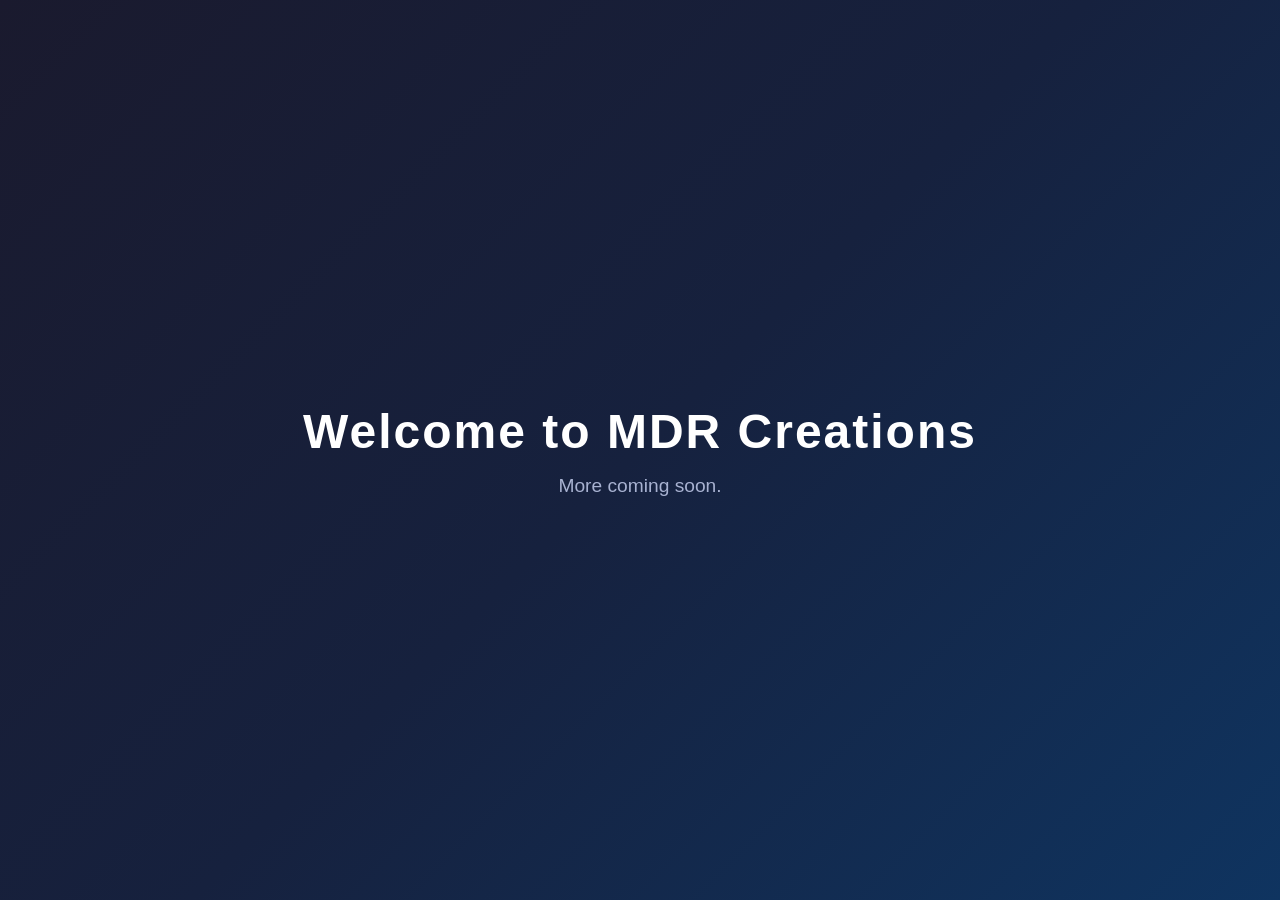
==== index.html @ 9b5d0212 "Project Creation" ====
<!DOCTYPE html>
<html lang="en">
<head>
    <meta charset="UTF-8">
    <meta name="viewport" content="width=device-width, initial-scale=1.0">
    <title>MDR Creations</title>
    <style>
        * {
            margin: 0;
            padding: 0;
            box-sizing: border-box;
        }

        body {
            font-family: 'Segoe UI', Tahoma, Geneva, Verdana, sans-serif;
            display: flex;
            justify-content: center;
            align-items: center;
            min-height: 100vh;
            background: linear-gradient(135deg, #1a1a2e, #16213e, #0f3460);
            color: #ffffff;
        }

        .container {
            text-align: center;
            padding: 2rem;
        }

        h1 {
            font-size: 3rem;
            font-weight: 700;
            margin-bottom: 1rem;
            letter-spacing: 2px;
        }

        p {
            font-size: 1.2rem;
            color: #a8b2d1;
        }
    </style>
</head>
<body>
    <div class="container">
        <h1>Welcome to MDR Creations</h1>
        <p>More coming soon.</p>
    </div>
</body>
</html>
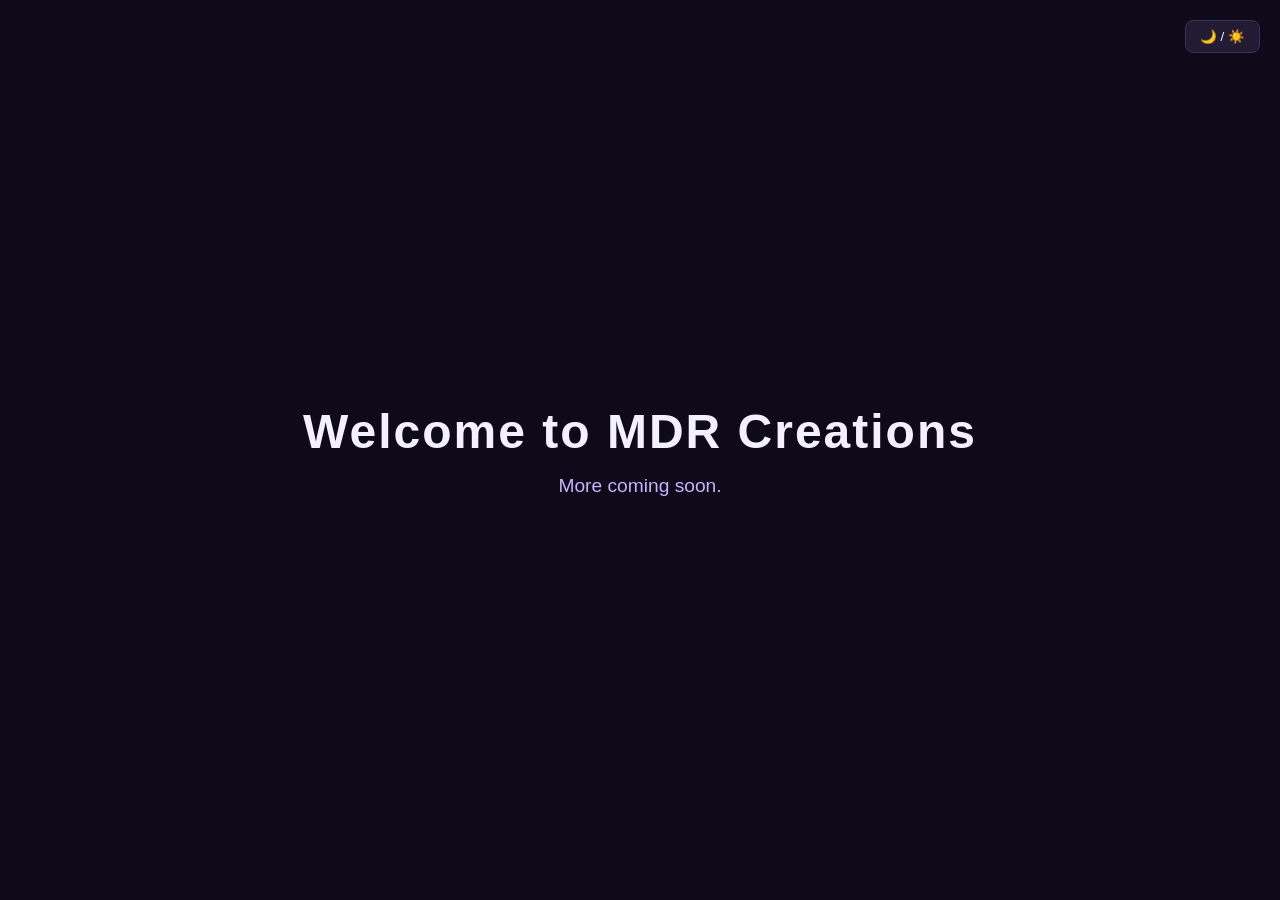
==== commit 11e5ced2: "Add theme CSS and dark/light toggle Introduce a design-system CSS (assets/css/style.css) with color " ====
--- a/index.html
+++ b/index.html
@@ -1,49 +1,43 @@
 <!DOCTYPE html>
 <html lang="en">
+
 <head>
     <meta charset="UTF-8">
+
     <meta name="viewport" content="width=device-width, initial-scale=1.0">
+
     <title>MDR Creations</title>
-    <style>
-        * {
-            margin: 0;
-            padding: 0;
-            box-sizing: border-box;
+
+    <!-- Load Theme Immediately -->
+    <script>
+        if (localStorage.getItem("theme") === "light") {
+            document.documentElement.setAttribute("data-theme", "light");
         }
+    </script>
 
-        body {
-            font-family: 'Segoe UI', Tahoma, Geneva, Verdana, sans-serif;
-            display: flex;
-            justify-content: center;
-            align-items: center;
-            min-height: 100vh;
-            background: linear-gradient(135deg, #1a1a2e, #16213e, #0f3460);
-            color: #ffffff;
-        }
+    <!-- Main Styles -->
+    <link rel="stylesheet" href="assets/css/style.css">
 
-        .container {
-            text-align: center;
-            padding: 2rem;
-        }
+</head>
 
-        h1 {
-            font-size: 3rem;
-            font-weight: 700;
-            margin-bottom: 1rem;
-            letter-spacing: 2px;
-        }
+<body>
 
-        p {
-            font-size: 1.2rem;
-            color: #a8b2d1;
-        }
-    </style>
-</head>
-<body>
-    <div class="container">
-        <h1>Welcome to MDR Creations</h1>
-        <p>More coming soon.</p>
-    </div>
+<!-- Theme Toggle Button -->
+<button id="theme-toggle" aria-label="Toggle Theme">
+    🌙 / ☀️
+</button>
+
+<div class="container">
+
+    <h1>Welcome to MDR Creations</h1>
+
+    <p>More coming soon.</p>
+
+</div>
+
+<!-- Theme Toggle Script -->
+<script src="assets/js/dark-light-toggle.js"></script>
+
 </body>
-</html>
 
+</html>
--- a/assets/css/style.css
+++ b/assets/css/style.css
@@ -0,0 +1,279 @@
+/* =================================================
+   🎨 DESIGN SYSTEM COLOR TOKENS
+   Edit these values when changing colours
+================================================= */
+
+:root {
+
+    /* =========================
+       BRAND COLORS
+    ========================== */
+
+    --primary: #8b5cf6;
+    --primary-hover: #7c3aed;
+    --primary-active: #6d28d9;
+
+    --accent: #c084fc;
+    --accent-soft: #a855f7;
+
+    --secondary: #ec4899;
+
+    /* =========================
+       BACKGROUND SYSTEM
+    ========================== */
+
+    --bg-main: #0f0a1a;
+    --surface-1: #1a1326;
+    --surface-2: #231a33;
+    --surface-3: #2d2142;
+
+    --overlay: rgba(0,0,0,0.6);
+
+    /* =========================
+       TEXT SYSTEM
+    ========================== */
+
+    --text-primary: #f3f0ff;
+    --text-muted: #c4b5fd;
+    --text-subtle: #a78bfa;
+    --text-inverse: #0f0a1a;
+
+    /* =========================
+       STATE COLORS
+    ========================== */
+
+    --success: #22c55e;
+    --warning: #f59e0b;
+    --error: #ef4444;
+    --info: #3b82f6;
+
+    /* =========================
+       BORDERS & DIVIDERS
+    ========================== */
+
+    --border: #3b2f52;
+    --divider: #2a1f3d;
+
+    /* =========================
+       CODE COLORS
+    ========================== */
+
+    --code-bg-base: #1a1326;
+    --code-text-base: #e9d8ff;
+    --code-keyword-base: #c084fc;
+    --code-string-base: #86efac;
+    --code-comment-base: #8884a3;
+
+    /* =========================
+       SHADOWS
+    ========================== */
+
+    --shadow-color-base: rgba(139,92,246,0.25);
+    --shadow-sm-base: 0 2px 6px rgba(0,0,0,0.3);
+    --shadow-md-base: 0 8px 20px rgba(0,0,0,0.4);
+    --shadow-lg-base: 0 12px 30px rgba(0,0,0,0.5);
+
+}
+
+
+/* =================================================
+   🧱 COMPONENT TOKENS
+   (Used throughout your UI)
+================================================= */
+
+:root {
+
+    /* Brand */
+
+    --color-primary: var(--primary);
+    --color-primary-hover: var(--primary-hover);
+    --color-primary-active: var(--primary-active);
+
+    --color-accent: var(--accent);
+    --color-accent-soft: var(--accent-soft);
+
+    --color-secondary: var(--secondary);
+
+    /* Background */
+
+    --color-bg: var(--bg-main);
+    --color-surface-1: var(--surface-1);
+    --color-surface-2: var(--surface-2);
+    --color-surface-3: var(--surface-3);
+
+    --color-overlay: var(--overlay);
+
+    /* Text */
+
+    --color-text: var(--text-primary);
+    --color-text-muted: var(--text-muted);
+    --color-text-subtle: var(--text-subtle);
+    --color-text-inverse: var(--text-inverse);
+
+    /* States */
+
+    --color-success: var(--success);
+    --color-warning: var(--warning);
+    --color-error: var(--error);
+    --color-info: var(--info);
+
+    /* Borders */
+
+    --color-border: var(--border);
+    --color-divider: var(--divider);
+
+    /* Code */
+
+    --code-bg: var(--code-bg-base);
+    --code-text: var(--code-text-base);
+    --code-keyword: var(--code-keyword-base);
+    --code-string: var(--code-string-base);
+    --code-comment: var(--code-comment-base);
+
+    /* Shadows */
+
+    --shadow-color: var(--shadow-color-base);
+    --shadow-sm: var(--shadow-sm-base);
+    --shadow-md: var(--shadow-md-base);
+    --shadow-lg: var(--shadow-lg-base);
+
+}
+
+
+/* =================================================
+   🔘 BUTTON SYSTEM
+================================================= */
+
+:root {
+
+    --button-primary-bg: var(--primary);
+    --button-primary-text: #ffffff;
+    --button-primary-hover: var(--primary-hover);
+    --button-primary-active: var(--primary-active);
+
+    --button-secondary-bg: var(--surface-2);
+    --button-secondary-text: var(--text-primary);
+    --button-secondary-hover: var(--surface-3);
+
+    --button-disabled-bg: #2e2544;
+    --button-disabled-text: #75689e;
+
+}
+
+
+/* =================================================
+   🌕 LIGHT MODE
+   Overrides only the base tokens
+================================================= */
+
+[data-theme="light"] {
+
+    /* Brand */
+
+    --primary: #7c3aed;
+    --primary-hover: #6d28d9;
+    --primary-active: #5b21b6;
+
+    --accent: #a855f7;
+    --accent-soft: #c084fc;
+
+    --secondary: #db2777;
+
+    /* Background */
+
+    --bg-main: #f9f6ff;
+    --surface-1: #ffffff;
+    --surface-2: #f3ecff;
+    --surface-3: #e9ddff;
+
+    --overlay: rgba(0,0,0,0.1);
+
+    /* Text */
+
+    --text-primary: #1a1326;
+    --text-muted: #4c3b6e;
+    --text-subtle: #6b5b95;
+    --text-inverse: #ffffff;
+
+    /* Borders */
+
+    --border: #d9c7ff;
+    --divider: #e6d8ff;
+
+    /* Shadows */
+
+    --shadow-color-base: rgba(124,58,237,0.15);
+
+}
+
+
+
+
+
+
+/* ============================================
+   BASIC PAGE LAYOUT
+============================================ */
+
+* {
+    margin: 0;
+    padding: 0;
+    box-sizing: border-box;
+}
+
+body {
+    font-family: 'Segoe UI', Tahoma, Geneva, Verdana, sans-serif;
+
+    display: flex;
+    justify-content: center;
+    align-items: center;
+
+    min-height: 100vh;
+
+    background: var(--color-bg);
+    color: var(--color-text);
+}
+
+.container {
+    text-align: center;
+    padding: 2rem;
+}
+
+h1 {
+    font-size: 3rem;
+    font-weight: 700;
+    margin-bottom: 1rem;
+    letter-spacing: 2px;
+}
+
+p {
+    font-size: 1.2rem;
+    color: var(--color-text-muted);
+}
+
+
+/* ============================================
+   THEME TOGGLE BUTTON
+============================================ */
+
+#theme-toggle {
+
+    position: fixed;
+    top: 20px;
+    right: 20px;
+
+    background: var(--button-secondary-bg);
+    color: var(--button-secondary-text);
+
+    border: 1px solid var(--color-border);
+
+    padding: 8px 14px;
+    border-radius: 8px;
+
+    cursor: pointer;
+
+}
+
+#theme-toggle:hover {
+    background: var(--button-secondary-hover);
+}
